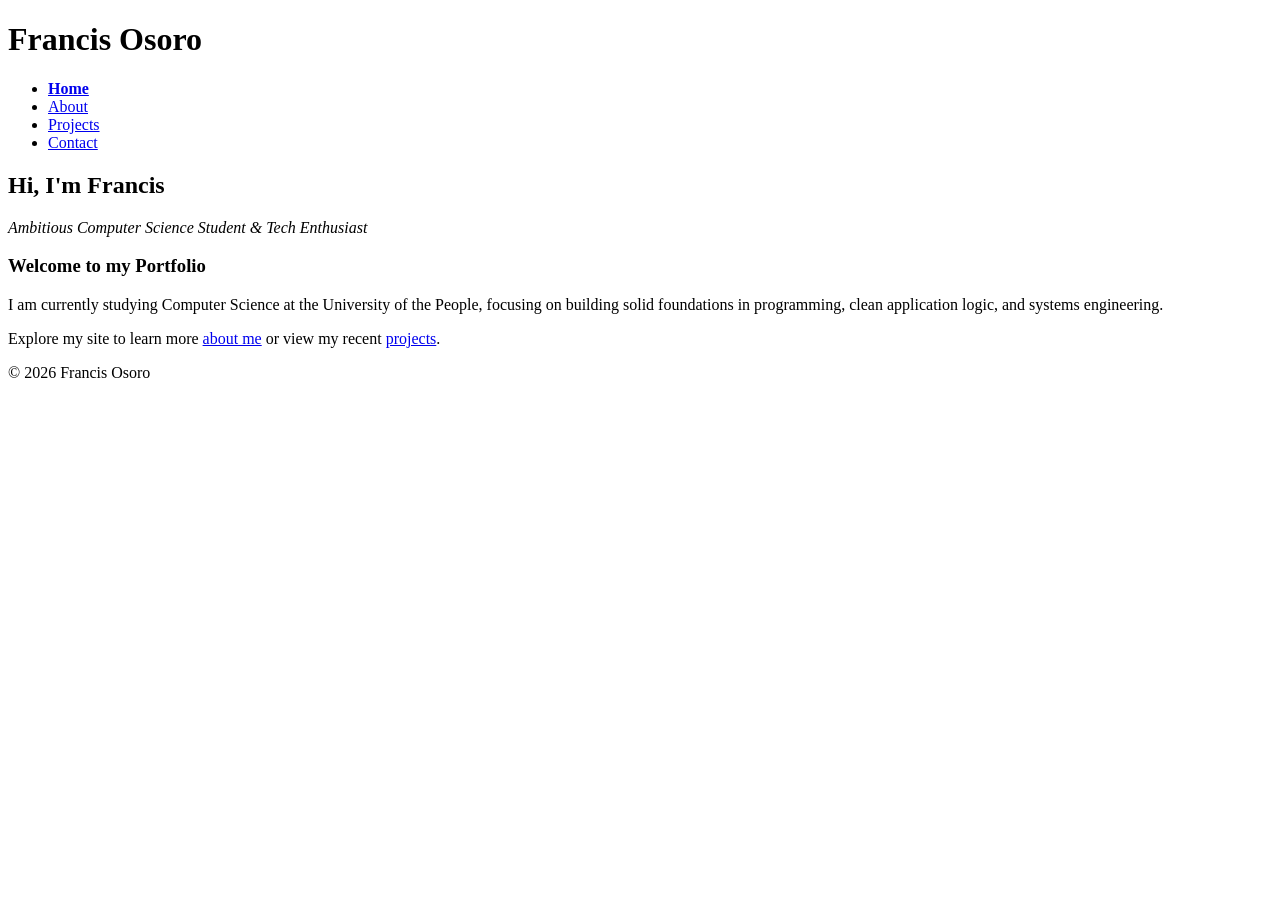
==== index.html @ f5b75829 "Add complete multi-page portfolio layout and accessibility report" ====
<!DOCTYPE html>
<html lang="en">
<head>
    <meta charset="UTF-8">
    <title>Francis Osoro | Home</title>
</head>
<body>

    <header>
        <h1>Francis Osoro</h1>
        <nav>
            <ul>
                <li><strong><a href="index.html">Home</a></strong></li> <li><a href="about.html">About</a></li>
                <li><a href="projects.html">Projects</a></li>
                <li><a href="contact.html">Contact</a></li>
            </ul>
        </nav>
    </header>

    <main>
        <section>
            <h2>Hi, I'm Francis</h2>
            <p><em>Ambitious Computer Science Student & Tech Enthusiast</em></p>
        </section>

        <section>
            <h3>Welcome to my Portfolio</h3>
            <p>I am currently studying Computer Science at the University of the People, focusing on building solid foundations in programming, clean application logic, and systems engineering.</p>
            <p>Explore my site to learn more <a href="about.html">about me</a> or view my recent <a href="projects.html">projects</a>.</p>
        </section>
    </main>

    <footer>
        <p>&copy; 2026 Francis Osoro</p>
    </footer>

</body>
</html>
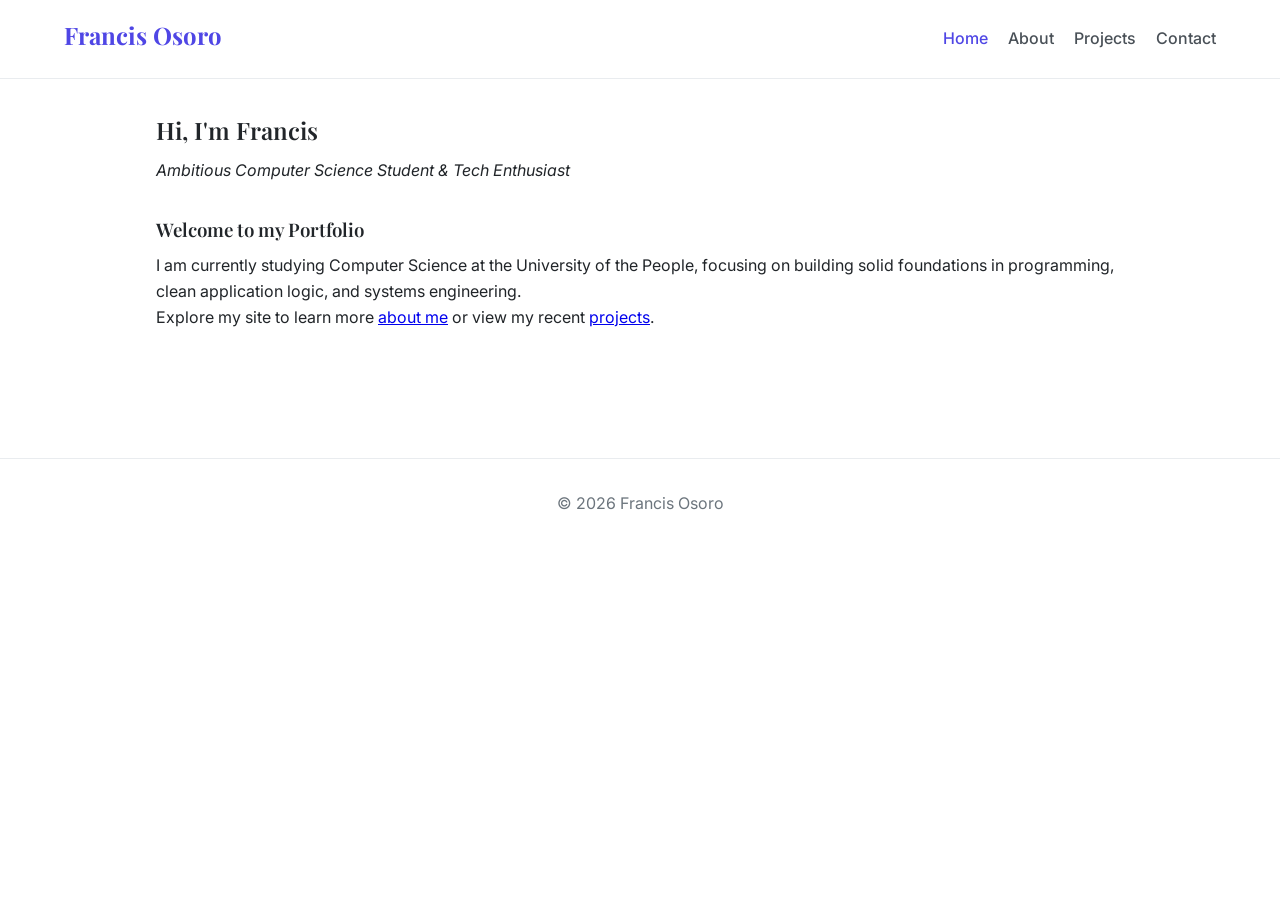
==== commit 474d3e65: "feat: complete responsive portfolio layout and box model exercises" ====
--- a/index.html
+++ b/index.html
@@ -1,38 +1,46 @@
-<!DOCTYPE html>
-<html lang="en">
-<head>
-    <meta charset="UTF-8">
-    <title>Francis Osoro | Home</title>
-</head>
-<body>
-
-    <header>
-        <h1>Francis Osoro</h1>
-        <nav>
-            <ul>
-                <li><strong><a href="index.html">Home</a></strong></li> <li><a href="about.html">About</a></li>
-                <li><a href="projects.html">Projects</a></li>
-                <li><a href="contact.html">Contact</a></li>
-            </ul>
-        </nav>
-    </header>
-
-    <main>
-        <section>
-            <h2>Hi, I'm Francis</h2>
-            <p><em>Ambitious Computer Science Student & Tech Enthusiast</em></p>
-        </section>
-
-        <section>
-            <h3>Welcome to my Portfolio</h3>
-            <p>I am currently studying Computer Science at the University of the People, focusing on building solid foundations in programming, clean application logic, and systems engineering.</p>
-            <p>Explore my site to learn more <a href="about.html">about me</a> or view my recent <a href="projects.html">projects</a>.</p>
-        </section>
-    </main>
-
-    <footer>
-        <p>&copy; 2026 Francis Osoro</p>
-    </footer>
-
-</body>
+<!DOCTYPE html>
+<html lang="en">
+
+<head>
+    <meta charset="UTF-8">
+    <meta name="viewport" content="width=device-width, initial-scale=1.0">
+    <link rel="stylesheet" href="style.css">
+    <title>Francis Osoro | Home</title>
+</head>
+
+<body>
+
+    <header class="site-header">
+        <h1 class="logo">Francis Osoro</h1>
+        <nav class="navbar">
+            <ul class="nav-links">
+                <li><strong><a href="index.html" class="active">Home</a></strong></li>
+                <li><a href="about.html">About</a></li>
+                <li><a href="projects.html">Projects</a></li>
+                <li><a href="contact.html">Contact</a></li>
+            </ul>
+        </nav>
+    </header>
+
+    <main class="container">
+        <section class="hero-section">
+            <h2>Hi, I'm Francis</h2>
+            <p class="subtitle"><em>Ambitious Computer Science Student & Tech Enthusiast</em></p>
+        </section>
+
+        <section class="intro-section">
+            <h3>Welcome to my Portfolio</h3>
+            <p>I am currently studying Computer Science at the University of the People, focusing on building solid
+                foundations in programming, clean application logic, and systems engineering.</p>
+            <p>Explore my site to learn more <a href="about.html">about me</a> or view my recent <a
+                    href="projects.html">projects</a>.</p>
+        </section>
+    </main>
+
+    <footer class="site-footer">
+        <p>&copy; 2026 Francis Osoro</p>
+    </footer >
+
+</body>
+
 </html>
--- a/style.css
+++ b/style.css
@@ -0,0 +1,197 @@
+/* ==========================================================================
+   1. TYPOGRAPHY SYSTEM (Google Fonts)
+   ========================================================================== */
+/* Cleaned up into a single import line loading Inter (sans-serif) and Playfair Display (serif) */
+@import url('https://fonts.googleapis.com/css2?family=Inter:wght@400;500;600;700&family=Playfair+Display:wght@600&display=swap');
+
+* {
+    box-sizing: border-box;
+    margin: 0;
+    padding: 0;
+}
+
+body {
+    font-family: 'Inter', sans-serif;
+    line-height: 1.6;
+    color: #212529;
+    background-color: #ffffff;
+}
+
+/* Explicitly setting your headings to use the loaded Google Font */
+h1,
+h2,
+h3 {
+    font-family: 'Playfair Display', serif;
+    font-weight: 600;
+    color: #212529;
+    margin-bottom: 0.5rem;
+}
+
+/* ==========================================================================
+   2. FLEXBOX NAVIGATION (Mobile-First Default)
+   ========================================================================== */
+.site-header {
+    background-color: #ffffff;
+    border-bottom: 1px solid #e9ecef;
+    padding: 1rem;
+    display: flex;
+    flex-direction: column;
+    /* Stack name above links on mobile */
+    align-items: center;
+    gap: 1rem;
+}
+
+.logo {
+    font-family: 'Playfair Display', serif;
+    /* Use serif font for branding */
+    font-size: 1.5rem;
+    font-weight: 700;
+    color: #4f46e5;
+    /* Modern accent color */
+}
+
+.nav-links {
+    display: flex;
+    /* Activates Flexbox on the list items */
+    list-style: none;
+    /* Removes bullet points */
+    gap: 1.25rem;
+    /* Handles clean spacing between links */
+}
+
+.nav-links a {
+    font-family: 'Inter', sans-serif;
+    text-decoration: none;
+    color: #495057;
+    font-weight: 500;
+    transition: color 0.2s ease;
+}
+
+.nav-links a:hover,
+.nav-links a.active {
+    color: #4f46e5;
+    /* Highlight active or hovered link */
+}
+
+/* ==========================================================================
+   3. RESPONSIVE LAYOUT UNLOCK (Tablets & Desktops)
+   ========================================================================== */
+@media (min-width: 768px) {
+    .site-header {
+        flex-direction: row;
+        /* Align name and links on a horizontal line */
+        justify-content: space-between;
+        /* Push name to left, links to far right */
+        padding: 1rem 4rem;
+        /* Extra padding for wider screens */
+    }
+}
+
+/* Simple Container styling for your main content */
+.container {
+    max-width: 1000px;
+    margin: 0 auto;
+    padding: 2rem 1rem;
+}
+
+section {
+    margin-bottom: 2rem;
+}
+
+/* ==========================================================================
+   4. CSS GRID GALLERY STYLES
+   ========================================================================== */
+.intro-text {
+    margin-bottom: 2rem;
+    color: #6c757d;
+}
+
+/* The Grid Parent Container */
+.project-gallery {
+    display: grid;
+    /* Automatically wraps items into columns based on size, mobile-first friendly */
+    grid-template-columns: repeat(auto-fit, minmax(280px, 1fr));
+    gap: 2rem;
+    /* Replaces the old <hr> lines with clean layout space */
+}
+
+/* Individual Project Cards (Grid Items) */
+.project-card {
+    background-color: #f8f9fa;
+    border: 1px solid #e9ecef;
+    padding: 1.5rem;
+    border-radius: 8px;
+    display: flex;
+    flex-direction: column;
+    /* Uses flex inside the grid card to stack content neatly */
+    gap: 1rem;
+}
+
+.project-card h3 {
+    font-family: 'Inter', sans-serif;
+    /* Keep card titles clean and readable */
+    font-size: 1.25rem;
+    color: #212529;
+}
+
+/* Making sure your project placeholder images are responsive */
+.project-img {
+    width: 100%;
+    height: auto;
+    max-height: 200px;
+    object-fit: cover;
+    border-radius: 4px;
+    background-color: #e9ecef;
+    /* Gives a placeholder tint if svgs are missing */
+}
+
+/* Simple Footer alignment */
+.site-footer {
+    text-align: center;
+    padding: 2rem;
+    margin-top: 4rem;
+    border-top: 1px solid #e9ecef;
+    color: #6c757d;
+}
+
+/* ==========================================================================
+   TASK 4.4 ACCESSIBILITY & INTERACTIVE POLISH
+   ========================================================================== */
+
+/* Smooth Transitions for links and buttons */
+a,
+button,
+input,
+select,
+textarea {
+    transition: all 0.3s ease;
+}
+
+/* Accessible Focus States when tab-navigating */
+a:focus,
+button:focus,
+input:focus,
+select:focus,
+textarea:focus {
+    outline: 2px solid #4f46e5;
+    outline-offset: 2px;
+}
+
+/* Styled Form Button Polish */
+button[type="submit"] {
+    background-color: #4f46e5;
+    color: white;
+    border: none;
+    padding: 0.75rem 1.5rem;
+    border-radius: 4px;
+    font-weight: 600;
+    cursor: pointer;
+}
+
+/* Hover effects for interactive buttons */
+button[type="submit"]:hover {
+    transform: translateY(-2px);
+    box-shadow: 0 4px 6px rgba(0, 0, 0, 0.1);
+    background-color: #4338ca;
+    /* Darkens slightly on hover */
+}
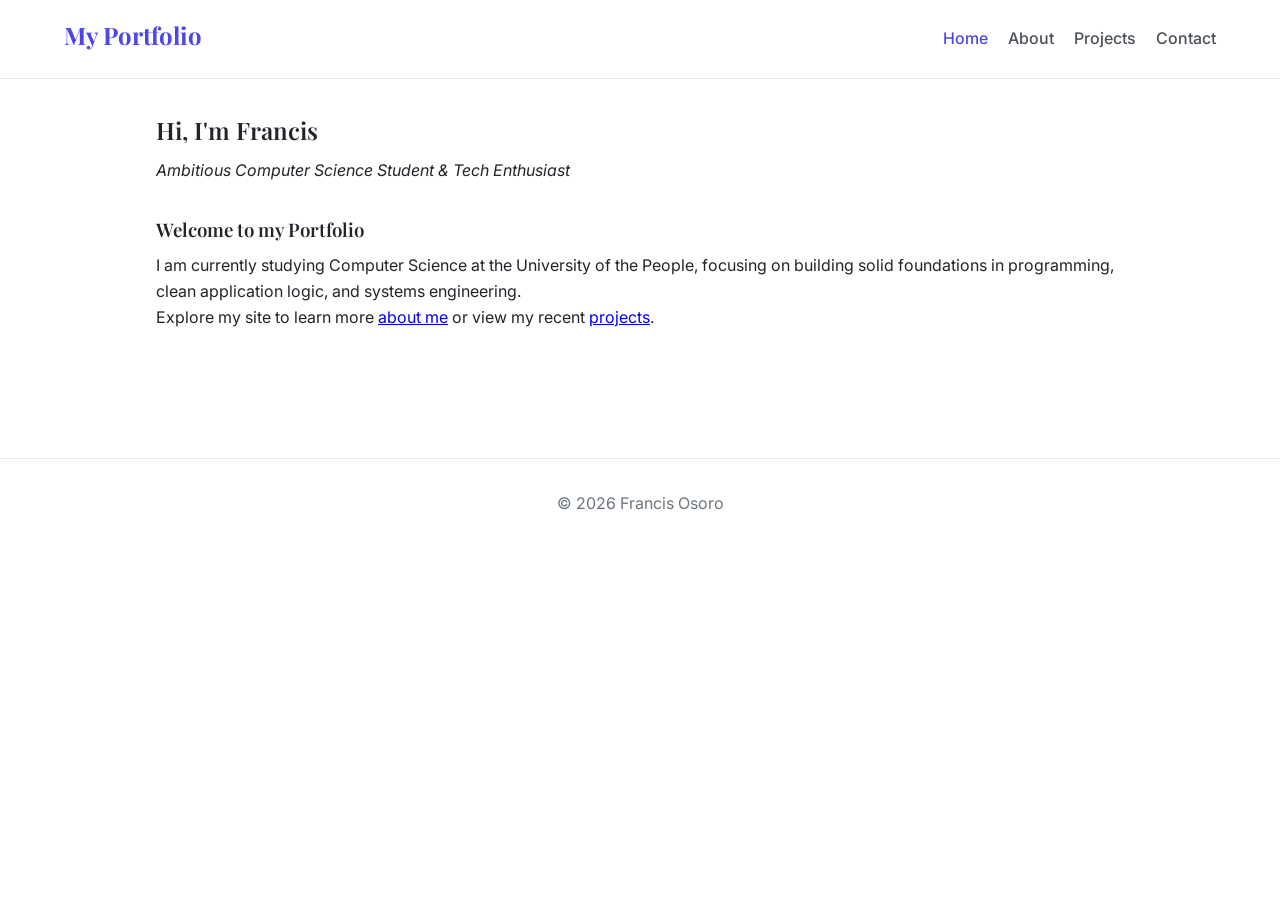
==== commit 0a47de5c: "Update index.html" ====
--- a/index.html
+++ b/index.html
@@ -11,7 +11,7 @@
 <body>
 
     <header class="site-header">
-        <h1 class="logo">Francis Osoro</h1>
+        <h1 class="logo">My Portfolio</h1>
         <nav class="navbar">
             <ul class="nav-links">
                 <li><strong><a href="index.html" class="active">Home</a></strong></li>
@@ -39,8 +39,8 @@
 
     <footer class="site-footer">
         <p>&copy; 2026 Francis Osoro</p>
-    </footer >
+    </footer>
 
 </body>
 
-</html>+</html>
